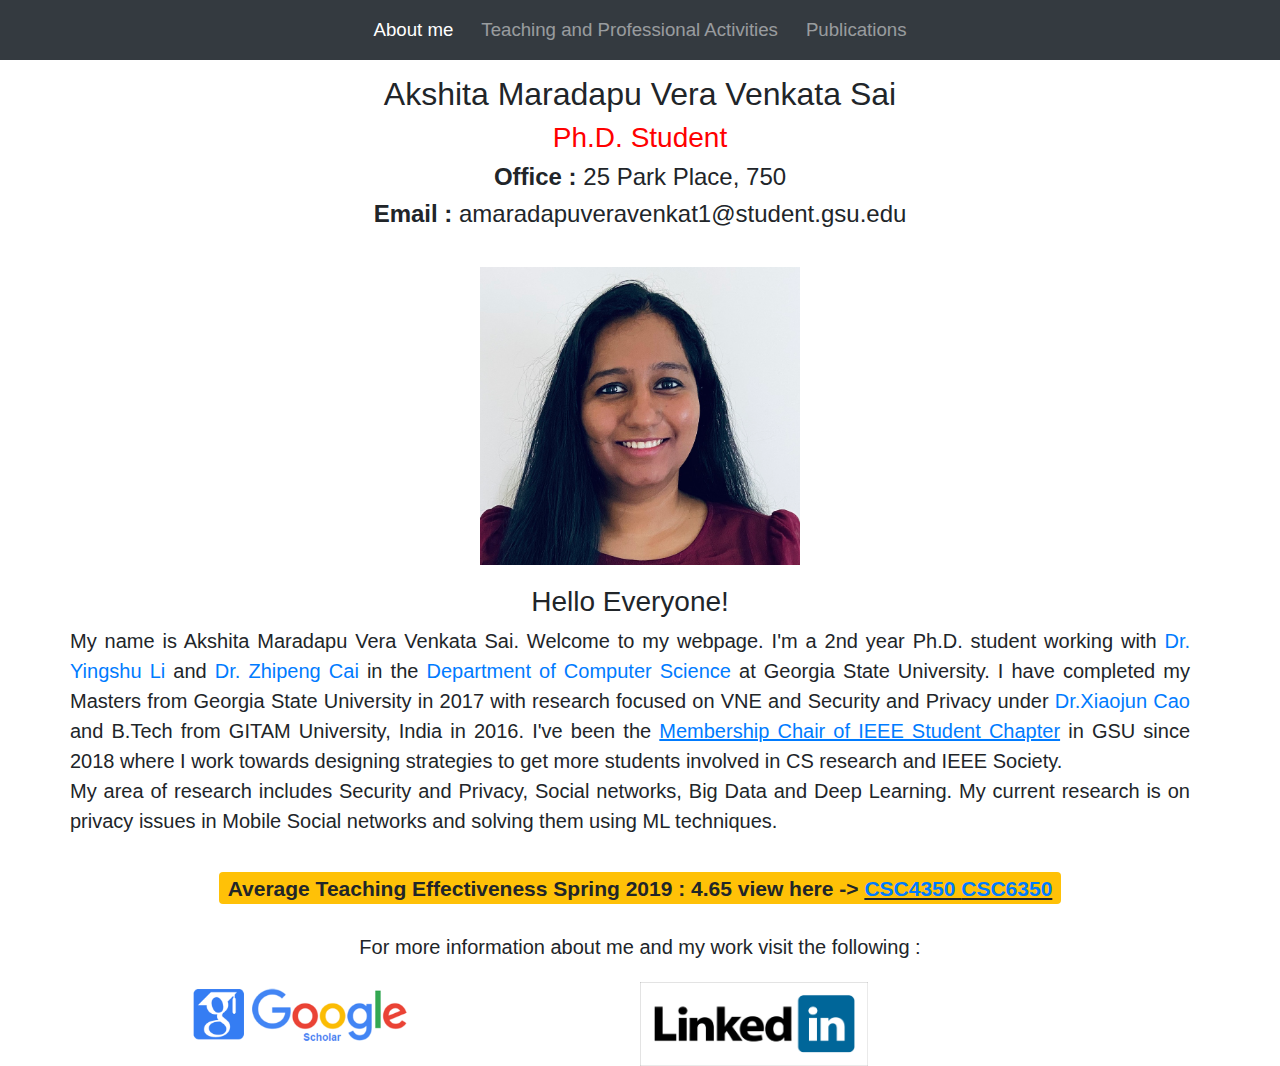
==== index.html @ 6d5c7779 "Moved all files via ssh" ====
<html lang="en">
  <head>
    <!-- Required meta tags -->
    <meta charset="utf-8">
    <meta name="viewport" content="width=device-width, initial-scale=1">
    <!-- Bootstrap CSS -->
    <link rel="stylesheet" href="https://stackpath.bootstrapcdn.com/bootstrap/4.3.1/css/bootstrap.min.css" integrity="sha384-ggOyR0iXCbMQv3Xipma34MD+dH/1fQ784/j6cY/iJTQUOhcWr7x9JvoRxT2MZw1T" crossorigin="anonymous">
    <link rel="stylesheet" href="css/style.css">
    <title>Akshita's Homepage</title>
  </head>
  <nav class="navbar navbar-expand-lg navbar-dark bg-dark">
    <button class="navbar-toggler" type="button" data-toggle="collapse" data-target="#mynavbar" aria-controls="mynavbar" aria-expanded="false" aria-label="Toggle navigation">
      <span class="navbar-toggler-icon"></span>
    </button>

    <div class="collapse navbar-collapse justify-content-center" id="mynavbar">
      <div class="navbar-nav" style="font-size:14pt; margin-botton:20px;">
        <a class="nav-item nav-link active" href="index.html"style="padding-right:20px;">About me<span class="sr-only">(current)</span></a>
        <a class="nav-item nav-link" href="teaching.html"style="padding-right:20px;">Teaching and Professional Activities</a>
        <a class="nav-item nav-link" href="publications.html">Publications</a>
      </div>
    </div>
  </nav>
  <body>
  <div class="container">
    
    <div class="row justify-content-center" id="main">
       <h2>Akshita Maradapu Vera Venkata Sai</h2>
    </div>
    <div class="row justify-content-center" >
      <h3 style="color: red;"> Ph.D. Student</h3>
    </div>
    <div class="row justify-content-center"> 
      <h4><b>Office :</b> 25 Park Place, 750</h4>
    </div> 
    <div class="row justify-content-center"> 
      <h4> <b>Email :</b> amaradapuveravenkat1@student.gsu.edu </h4>
    </div>
    <div class="row justify-content-center" id="image">
        <img src="Akshita.jpeg" style="height:35%; width: 28%;"/>
      </div> 
    
    <div class="row justify-content-center" id="mycontent">
        <h3 style="padding-top: 20px;">Hello Everyone! </h3></br>
        <p class="text-justify">
        My name is Akshita Maradapu Vera Venkata Sai. Welcome to my webpage.
        I'm a 2nd year Ph.D. student working with <a href="https://grid.cs.gsu.edu/yli/teaching.html">Dr. Yingshu Li</a> and <a href="https://grid.cs.gsu.edu/zcai/teaching.html">Dr. Zhipeng Cai</a> in the <a href="https://www.cs.gsu.edu">Department of Computer Science</a> at Georgia State University. 
        I have completed my Masters from Georgia State University in 2017 with research focused on VNE and Security and Privacy under <a href="https://grid.cs.gsu.edu/cao/">Dr.Xiaojun Cao</a> and B.Tech from GITAM University, India in 2016. 
        I've been the <a href ="https://ieee.cs.gsu.edu/officer.html"><u>Membership Chair of IEEE Student Chapter</u></a> in GSU since 2018 where I work towards designing strategies to get more students involved in CS research and IEEE Society.</br>
        My area of research includes Security and Privacy, Social networks, Big Data and Deep Learning. 
        My current research is on privacy issues in Mobile Social networks and solving them using ML techniques.</p>
      </div>
    <div class="row justify-content-center" style="padding-top:20px;">
      <h3><span class="badge badge-warning">Average Teaching Effectiveness Spring 2019 : <b>4.65</b> view here -> 
        <u><a href="eval20191.html">CSC4350 </a> </u>
       <u><a href="eval20192.html">CSC6350</a></u> 
        </span>
      </h3>
    </div>
    <div class = "row justify-content-center" style="font-size:15pt;padding-top:20px;">
      For more information about me and my work visit the following :
    </div>
    <div class="row justify-content-center no-gutters" style="padding-top:20px;padding-left: 100px;padding-right: 100px;">
      <div class="col justify-content-center">
       <a href="https://scholar.google.com/citations?user=3VgA5igAAAAJ&hl=en&oi=ao"><img src="gs.png" width=50%/></a>
      </div>
      <div class="col justify-content-center">
        <a href="https://www.linkedin.com/in/akshitamvvs/"><img src="linkedin.png" width=50%/></a>
      </div>
    </div>
  </div>
  <!-- Optional JavaScript -->
    <!-- jQuery first, then Popper.js, then Bootstrap JS -->
    <script src="https://code.jquery.com/jquery-3.3.1.slim.min.js" integrity="sha384-q8i/X+965DzO0rT7abK41JStQIAqVgRVzpbzo5smXKp4YfRvH+8abtTE1Pi6jizo" crossorigin="anonymous"></script>
    <script src="https://cdnjs.cloudflare.com/ajax/libs/popper.js/1.14.7/umd/popper.min.js" integrity="sha384-UO2eT0CpHqdSJQ6hJty5KVphtPhzWj9WO1clHTMGa3JDZwrnQq4sF86dIHNDz0W1" crossorigin="anonymous"></script>
    <script src="https://stackpath.bootstrapcdn.com/bootstrap/4.3.1/js/bootstrap.min.js" integrity="sha384-JjSmVgyd0p3pXB1rRibZUAYoIIy6OrQ6VrjIEaFf/nJGzIxFDsf4x0xIM+B07jRM" crossorigin="anonymous"></script>
  </body>
</html>
---- css/style.css ----
#image
{
    padding-top: 30px;
}
#main
{
    padding-top:15px;
}
#myimage
{
    padding-left: 20px;
    width: 25%;
    height:30%;
}
#mycontent
{
    padding-right: 20px;
    font-size: 15pt;
}

#inst
{
    padding-top: 20px;
}
#teachingimg
{
    padding-top: 60px;
    padding-left: 100px;
}
#myalert1
{
    padding: 40px 30px 20px 0px;
    border: 2px;
    border-block-color: white;
}
#mycarousel
{
    background: grey;
    color: black;
}
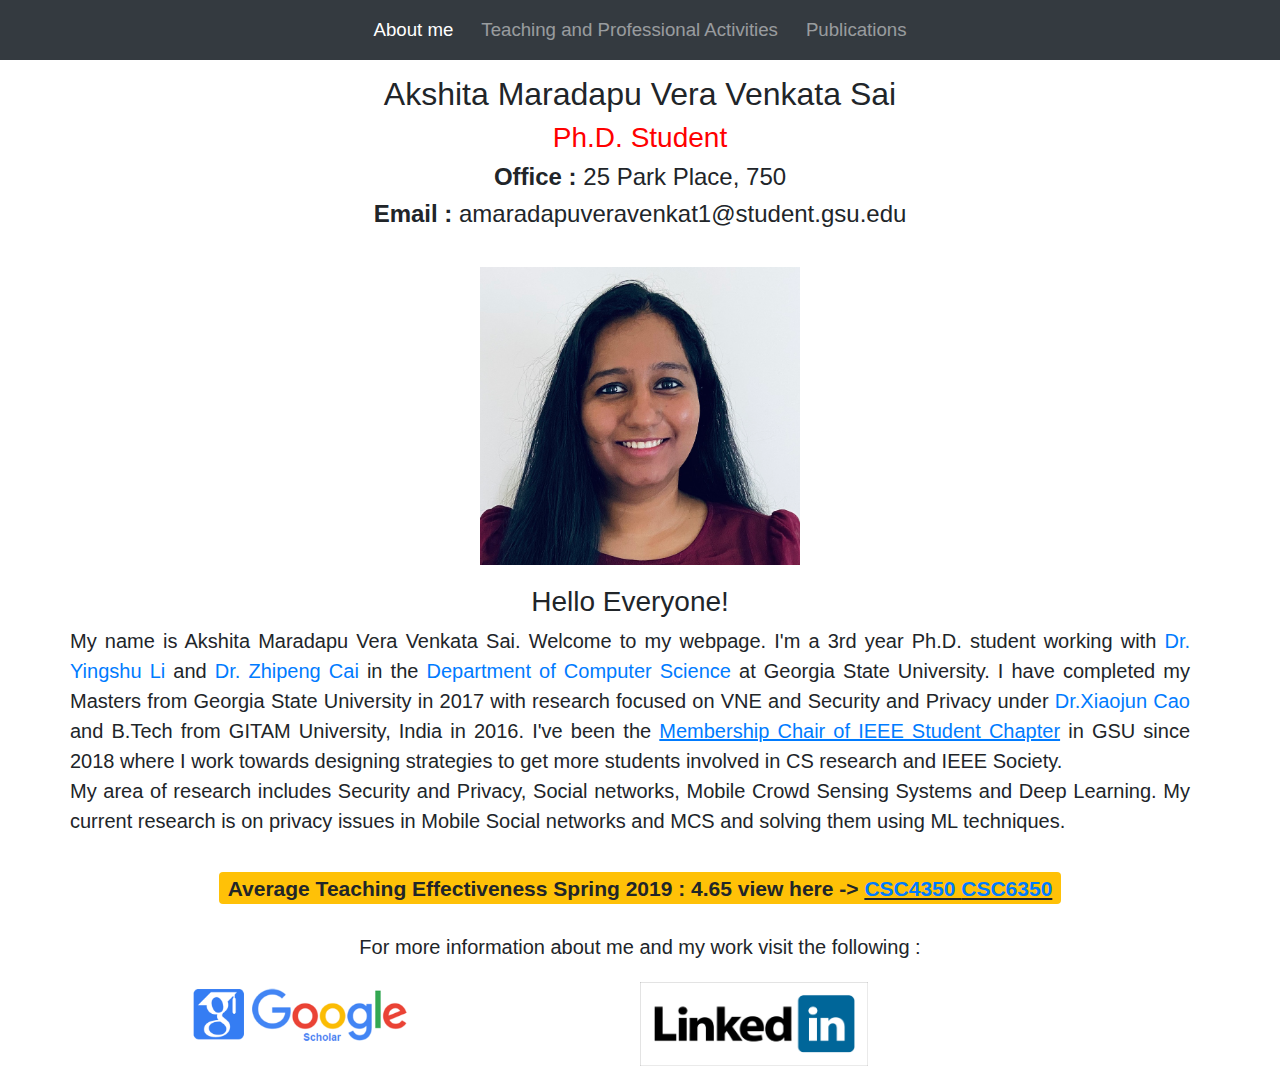
==== commit 6120d739: "Update index.html" ====
--- a/index.html
+++ b/index.html
@@ -44,11 +44,11 @@
         <h3 style="padding-top: 20px;">Hello Everyone! </h3></br>
         <p class="text-justify">
         My name is Akshita Maradapu Vera Venkata Sai. Welcome to my webpage.
-        I'm a 2nd year Ph.D. student working with <a href="https://grid.cs.gsu.edu/yli/teaching.html">Dr. Yingshu Li</a> and <a href="https://grid.cs.gsu.edu/zcai/teaching.html">Dr. Zhipeng Cai</a> in the <a href="https://www.cs.gsu.edu">Department of Computer Science</a> at Georgia State University. 
+        I'm a 3rd year Ph.D. student working with <a href="https://grid.cs.gsu.edu/yli/teaching.html">Dr. Yingshu Li</a> and <a href="https://grid.cs.gsu.edu/zcai/teaching.html">Dr. Zhipeng Cai</a> in the <a href="https://www.cs.gsu.edu">Department of Computer Science</a> at Georgia State University. 
         I have completed my Masters from Georgia State University in 2017 with research focused on VNE and Security and Privacy under <a href="https://grid.cs.gsu.edu/cao/">Dr.Xiaojun Cao</a> and B.Tech from GITAM University, India in 2016. 
         I've been the <a href ="https://ieee.cs.gsu.edu/officer.html"><u>Membership Chair of IEEE Student Chapter</u></a> in GSU since 2018 where I work towards designing strategies to get more students involved in CS research and IEEE Society.</br>
-        My area of research includes Security and Privacy, Social networks, Big Data and Deep Learning. 
-        My current research is on privacy issues in Mobile Social networks and solving them using ML techniques.</p>
+        My area of research includes Security and Privacy, Social networks, Mobile Crowd Sensing Systems and Deep Learning. 
+        My current research is on privacy issues in Mobile Social networks and MCS and solving them using ML techniques.</p>
       </div>
     <div class="row justify-content-center" style="padding-top:20px;">
       <h3><span class="badge badge-warning">Average Teaching Effectiveness Spring 2019 : <b>4.65</b> view here -> 
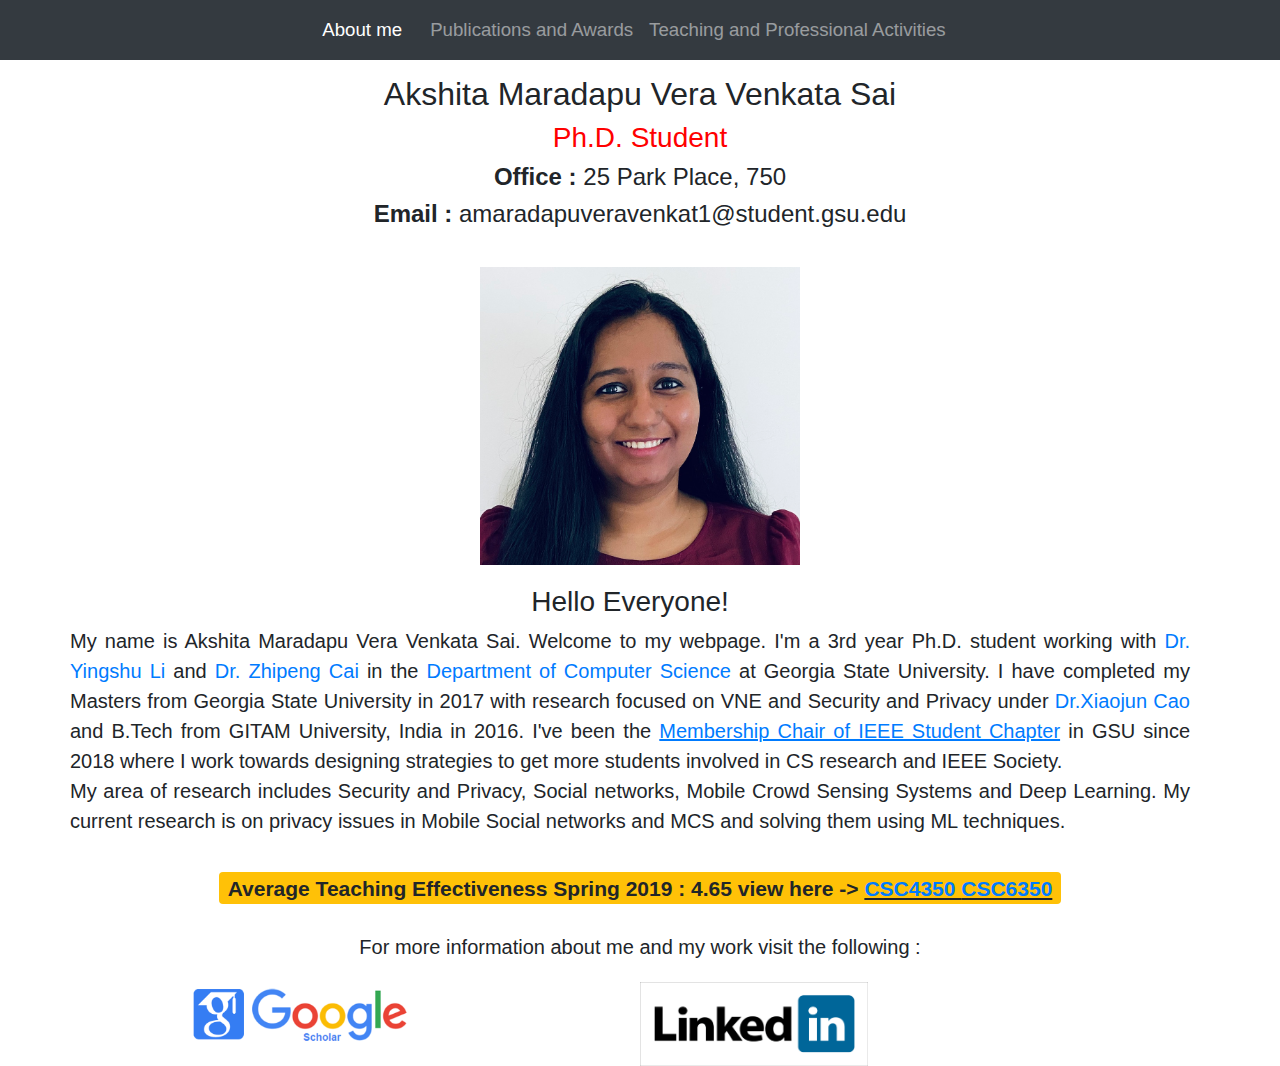
==== commit 363347bb: "navbar changed" ====
--- a/index.html
+++ b/index.html
@@ -16,8 +16,9 @@
     <div class="collapse navbar-collapse justify-content-center" id="mynavbar">
       <div class="navbar-nav" style="font-size:14pt; margin-botton:20px;">
         <a class="nav-item nav-link active" href="index.html"style="padding-right:20px;">About me<span class="sr-only">(current)</span></a>
+        <a class="nav-item nav-link" href="publications.html">Publications and Awards</a>
         <a class="nav-item nav-link" href="teaching.html"style="padding-right:20px;">Teaching and Professional Activities</a>
-        <a class="nav-item nav-link" href="publications.html">Publications</a>
+        
       </div>
     </div>
   </nav>
